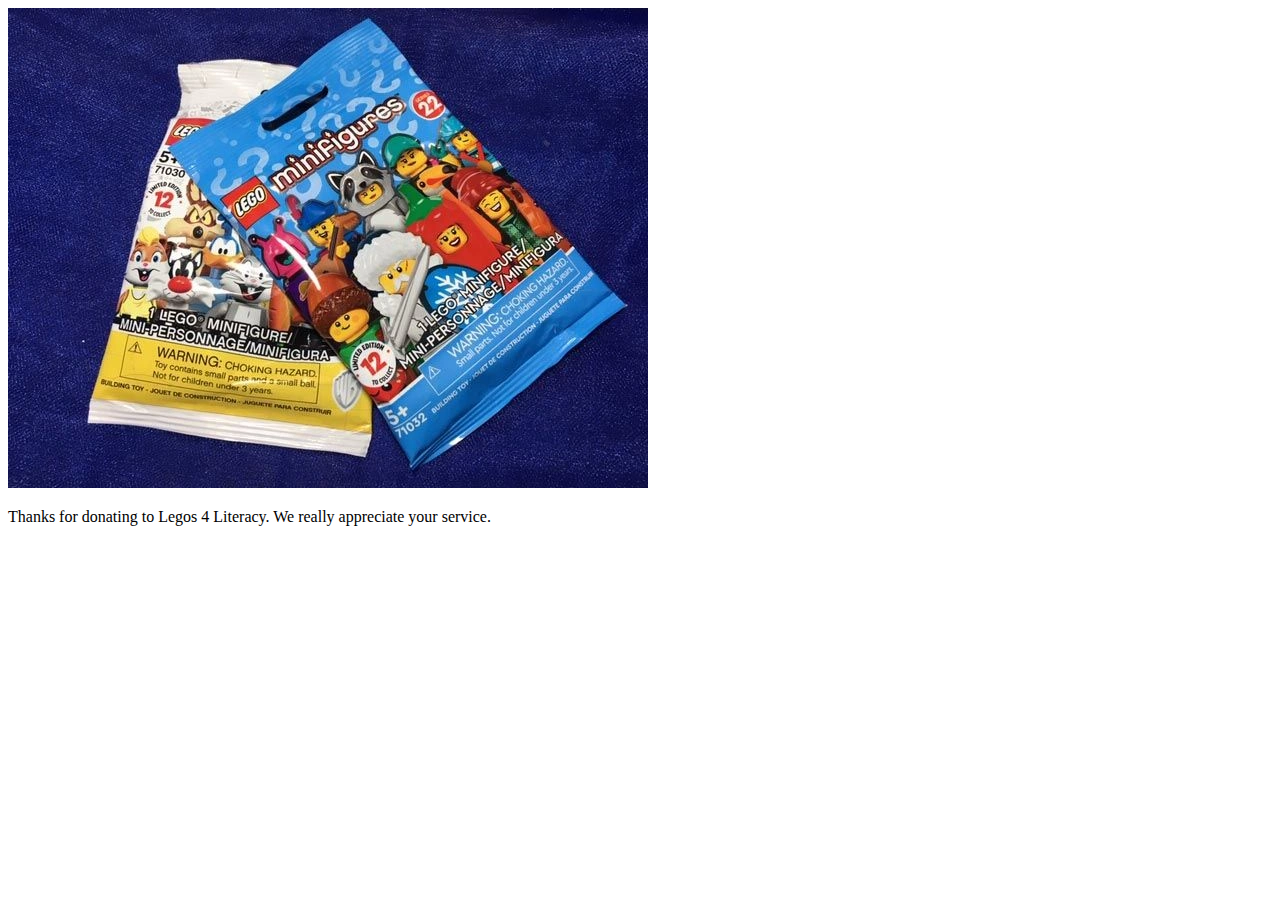
==== index.html/thanks.html @ 8812dffa "first commit" ====
<!DOCTYPE html>
<html lang="en">

<head>
    <meta charset="UTF-8">
    <meta name="viewport" content="width=device-width, initial-scale=1.0">
    <title>Legos 4 Literacy | Thanks Page</title>
    <link rel="stylesheet" href="styles/base.css">
</head>

<body>
    <picture>
        <source media="(min-width: 650px)" srcset="images/blindbags.webp">
        <source media="(min-width: 465px)" srcset="images/blindbags.webp">
        <img src="images/nature-reserve.webp" alt="Scooter" style="width:auto;">
    </picture>
    <p>
        Thanks for donating to Legos 4 Literacy.
        We really appreciate your service.
    </p>
</body>

</html>
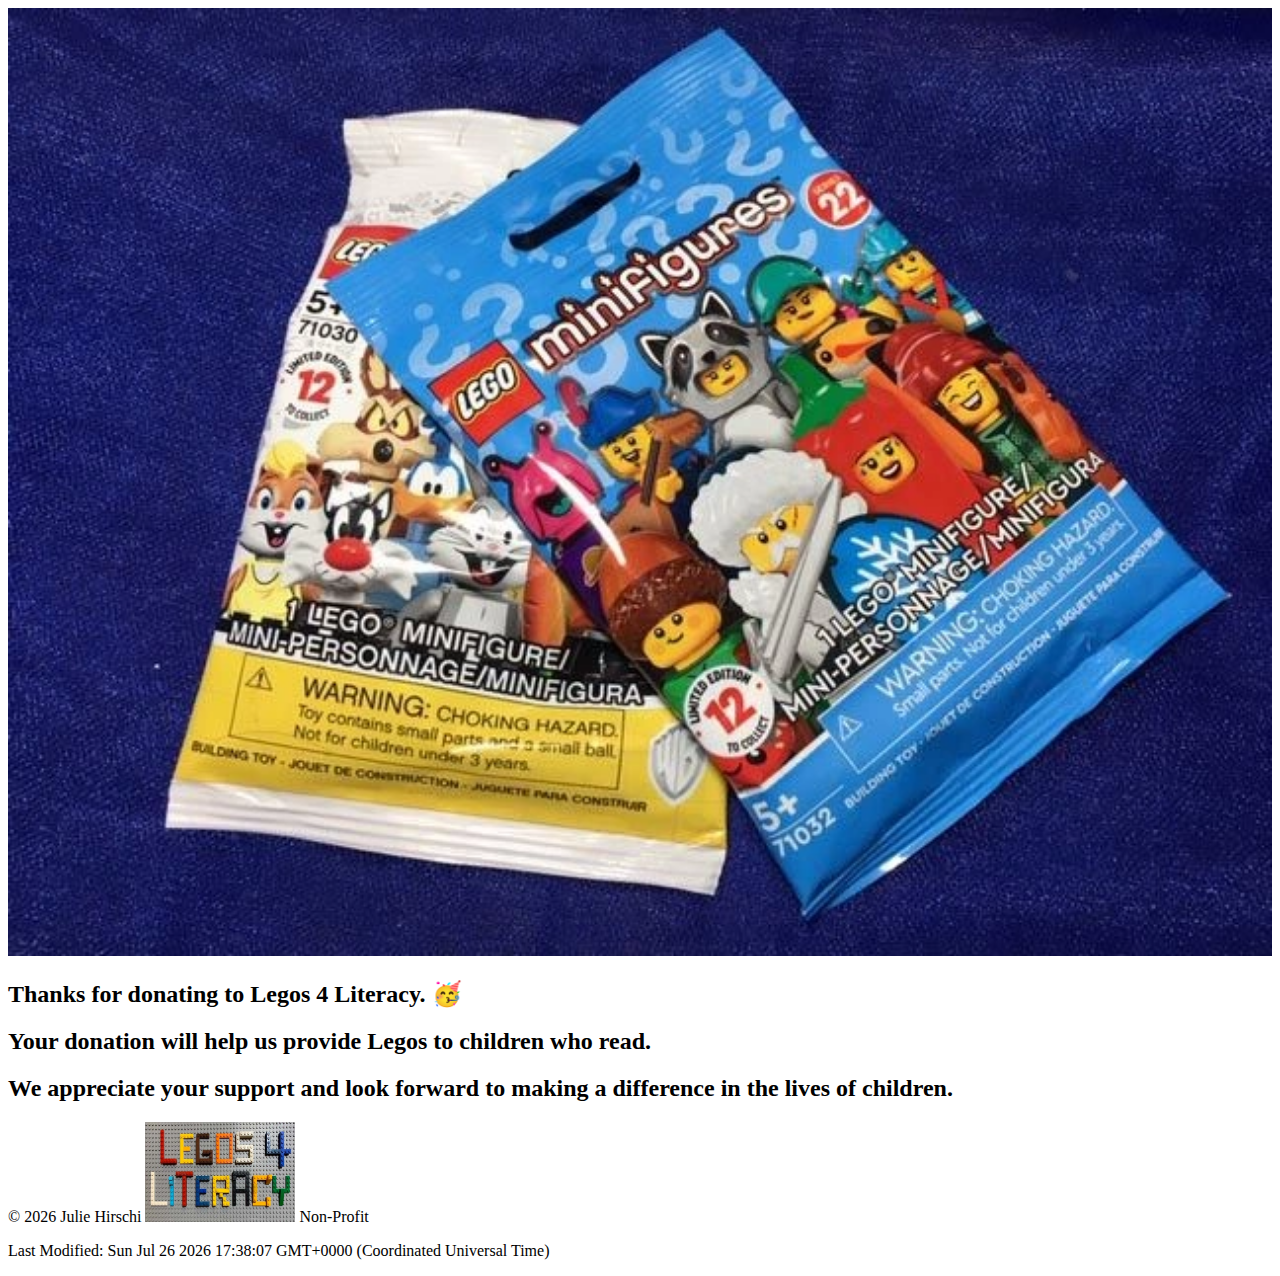
==== commit b1d22b4a: "cando" ====
--- a/index.html/thanks.html
+++ b/index.html/thanks.html
@@ -5,19 +5,41 @@
     <meta charset="UTF-8">
     <meta name="viewport" content="width=device-width, initial-scale=1.0">
     <title>Legos 4 Literacy | Thanks Page</title>
-    <link rel="stylesheet" href="styles/base.css">
+    <link rel="stylesheet" href="base.css">
 </head>
 
 <body>
     <picture>
         <source media="(min-width: 650px)" srcset="images/blindbags.webp">
-        <source media="(min-width: 465px)" srcset="images/blindbags.webp">
-        <img src="images/nature-reserve.webp" alt="Scooter" style="width:auto;">
+        <source media="(min-width: 465px)" srcset="images/lego-cash.webp">
+        <img src="images/lego-cash.webp" alt="Lego cash" style="width:100%;">
     </picture>
-    <p>
-        Thanks for donating to Legos 4 Literacy.
-        We really appreciate your service.
+    <h2>
+        Thanks for donating to Legos 4 Literacy. 🥳
+    </h2>
+    <h2>
+        Your donation will help us provide Legos to children who read.
+    </h2>
+    <h2>
+        We appreciate your support and look forward to making a difference in the lives of children.
+    </h2>
+</body>
+<footer>
+    <p> &copy; <span id="fullYear"></span>
+        Julie Hirschi
+        <img src="images/logo.webp" alt="Legos 4 Literacy logo" width="150" height="100"> Non-Profit
     </p>
-</body>
+
+    <p id="lastMod">Last Modified: <span id="lastModified"></span></p>
+    <a href="https://www.facebook.com/" class="fa fa-facebook"></a>
+    <a href="https://x.com/?lang=en" class="fa fa-twitter"></a>
+    <a href="https://www.instagram.com/" class="fa fa-instagram"></a>
+</footer>
+<script src="js/getdates.js"></script>
+<script src="js/scripts.js"></script>
+<script src="js/weather.js"></script>
+<script src="js/menu.js"></script>
+<script src="js/links.js"></script>
+</div>
 
 </html>